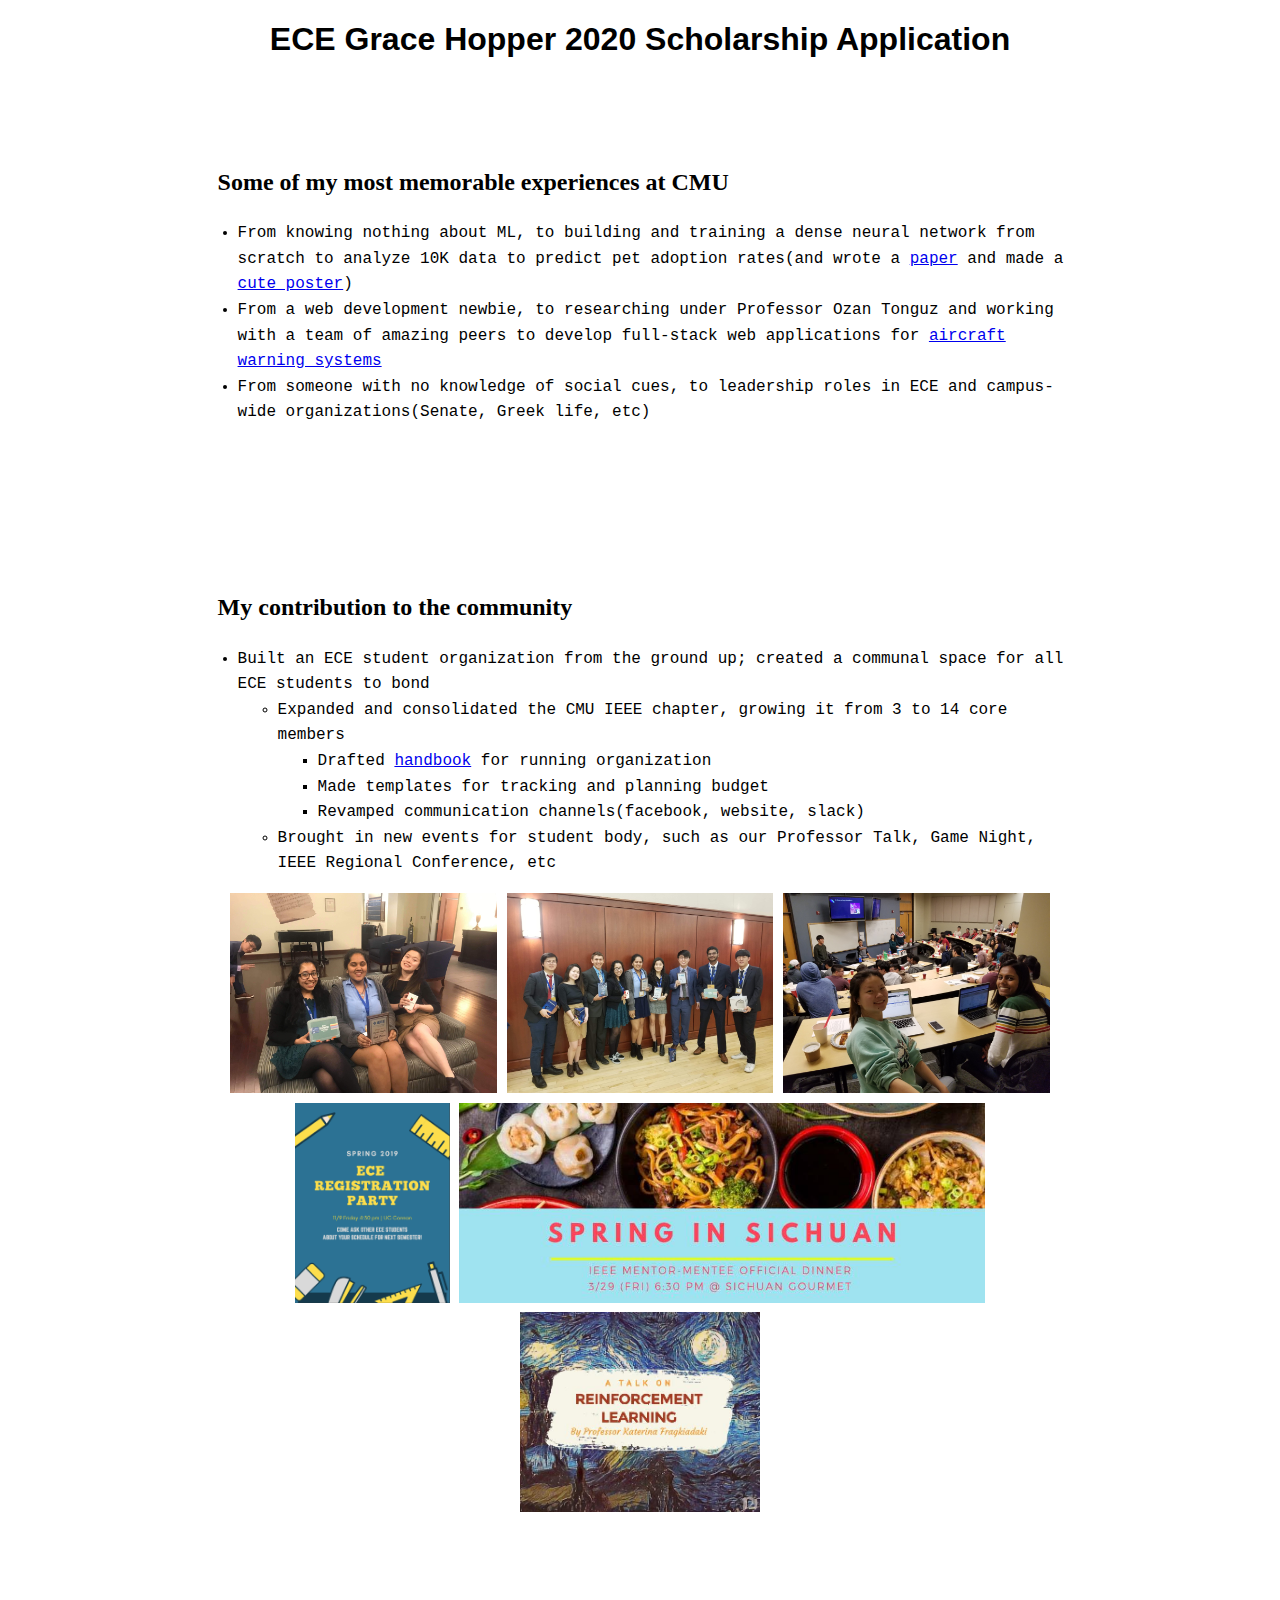
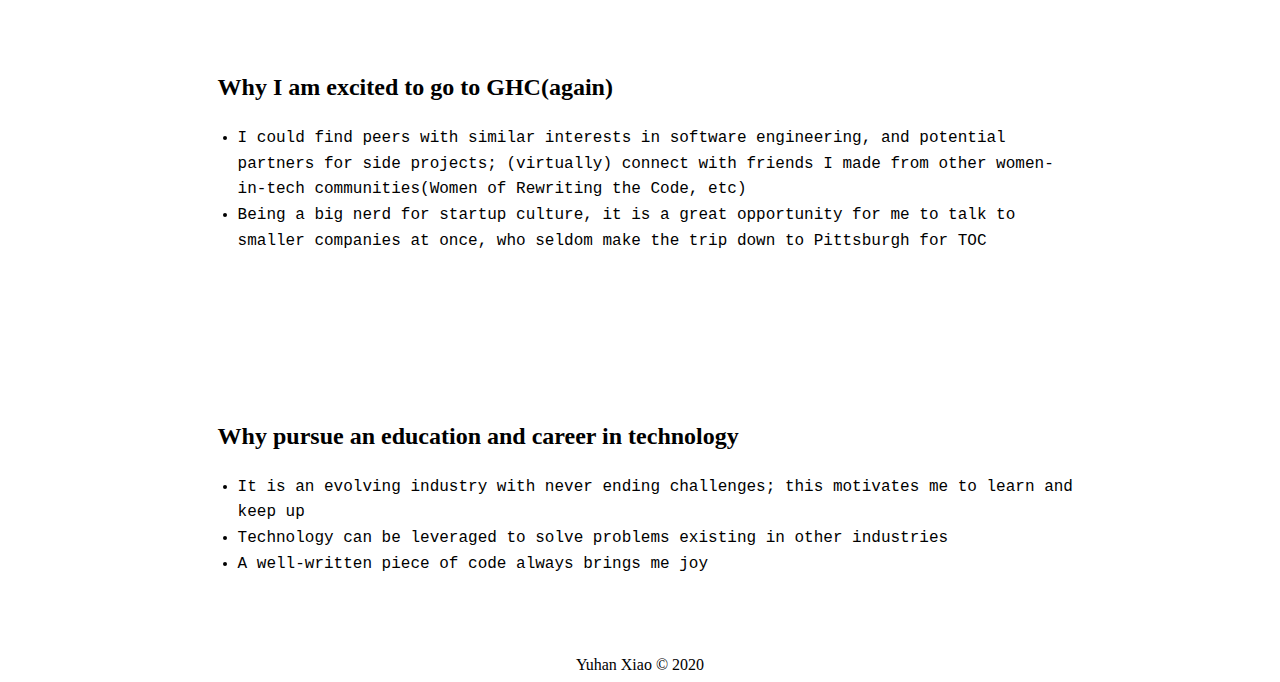
==== index.html @ ae34b336 "ghc application" ====
<!DOCTYPE html>
<html lang="en">

<head>

  <meta charset="utf-8">
  <meta content="IE=edge,chrome=1" http-equiv="X-UA-Compatible"/>
  <meta name="viewport" content="width=device-width, initial-scale=1, shrink-to-fit=no">
  <meta name="description"
        content="Yuhan Xiao is a ECE student @ CMU and SWE intern @ Salesforce.">
  <meta name="keywords" content="software engineer, new grad, grace hopper, ghc">
  <meta name="author" content="Yuhan Xiao">

  <title>ECE GHC Scholarship Application</title>

  <!-- Custom styles for this template -->
  <link href="css/index.css" rel="stylesheet">

</head>

<body>
  <!--
    Last updated: 07/13/20
   -->
  <h1>ECE Grace Hopper 2020 Scholarship Application</h1>
  <div class="wrapper"><h2>Some of my most memorable experiences at CMU</h2>
    <ul>
      <li>
        From knowing nothing about ML, to building and training a dense neural network from scratch to analyze 10K data to predict pet adoption rates(and wrote a <a href="assets/AI-final-report.pdf" target="_blank">paper</a> and made a <a href="assets/AI-poster.pdf" target="_blank">cute poster</a>)
      </li>
      <li>
        From a web development newbie, to researching under Professor Ozan Tonguz and working with a team of amazing peers to develop full-stack web applications for <a href="https://www.virtualtrafficlights.com/airport/" target="_blank">aircraft warning systems</a>
      </li>
      <li>
        From someone with no knowledge of social cues, to leadership roles in ECE and campus-wide organizations<span>(Senate, Greek life, etc)</span>
      </li>
    </ul>
  </div>

  <div class="wrapper"><h2>My contribution to the community</h2>
    <ul>
      <li>
        Built an ECE student organization from the ground up; created a communal space for all ECE students to bond
        <ul>
          <li>
            Expanded and consolidated the CMU IEEE chapter, growing it from 3 to 14 core members
            <ul>
              <li>Drafted <a href="https://docs.google.com/document/d/1Cl6A0d_SEuHNmz8jUmF9rXUUKegCWBfZ6wle2K4LtEM/edit#heading=h.2b1tcym0g8xx">handbook</a> for running organization
              </li>
              <li>Made templates for tracking and planning budget
              </li>
              <li>Revamped communication channels(facebook, website, slack)
              </li>
            </ul>
          </li>
          <li>
            Brought in new events for student body, such as our Professor Talk, Game Night, IEEE Regional Conference, etc
          </li>
        </ul>
      </li>
    </ul>
    <div>
      <img src="img/IEEE1.JPG"></img>
      <img src="img/IEEE2.JPG"></img>
      <img src="img/IEEE3.jpg"></img>
    </div>
    <div>
      <img src="img/IEEE4.png"></img>
      <img src="img/IEEE5.jpg"></img>
      <img src="img/IEEE6.jpg"></img>
    </div>
  </div>

  <div class="wrapper"><h2>Why I am excited to go to GHC(again)</h2>
    <ul>
      <li>
        I could find peers with similar interests in software engineering, and potential partners for side projects; (virtually) connect with friends I made from other women-in-tech communities(Women of Rewriting the Code, etc)
      </li>
      <li>
        Being a big nerd for startup culture, it is a great opportunity for me to talk to smaller companies at once, who seldom make the trip down to Pittsburgh for TOC
      </li>
    </ul>
  </div>

  <div class="wrapper"><h2>Why pursue an education and career in technology</h2>
    <ul>
      <li>It is an evolving industry with never ending challenges; this motivates me to learn and keep up
      </li>
      <li>Technology can be leveraged to solve problems existing in other industries
      </li>
      <li>A well-written piece of code always brings me joy
      </li>
    </ul>
  </div>

  <footer>
    Yuhan Xiao © 2020
  </footer>

  <!-- JQuery CDN -->
  <script
    src="https://code.jquery.com/jquery-3.5.1.min.js"
    integrity="sha256-9/aliU8dGd2tb6OSsuzixeV4y/faTqgFtohetphbbj0="
    crossorigin="anonymous"></script>

  <!-- Custom scripts for this template -->
  <script src="js/index.js"></script>

</body>

</html>
---- css/index.css ----
body {
	font-family: Verdana;
}
h1 {
	font-family: Helvetica;
	text-align: center;
}

footer {
	text-align: center;
}

h2 {
	font-family: Verdana;
	margin-left: 20px;
}

div {
	text-align: center;
}

img {
	height: 200px;
}

div.wrapper {
	text-align: left;
	font-family: Courier;
	padding-top: 5%;
	padding-bottom: 5%;
	padding-left: 15%;
	padding-right: 15%;
	line-height: 1.6;
}
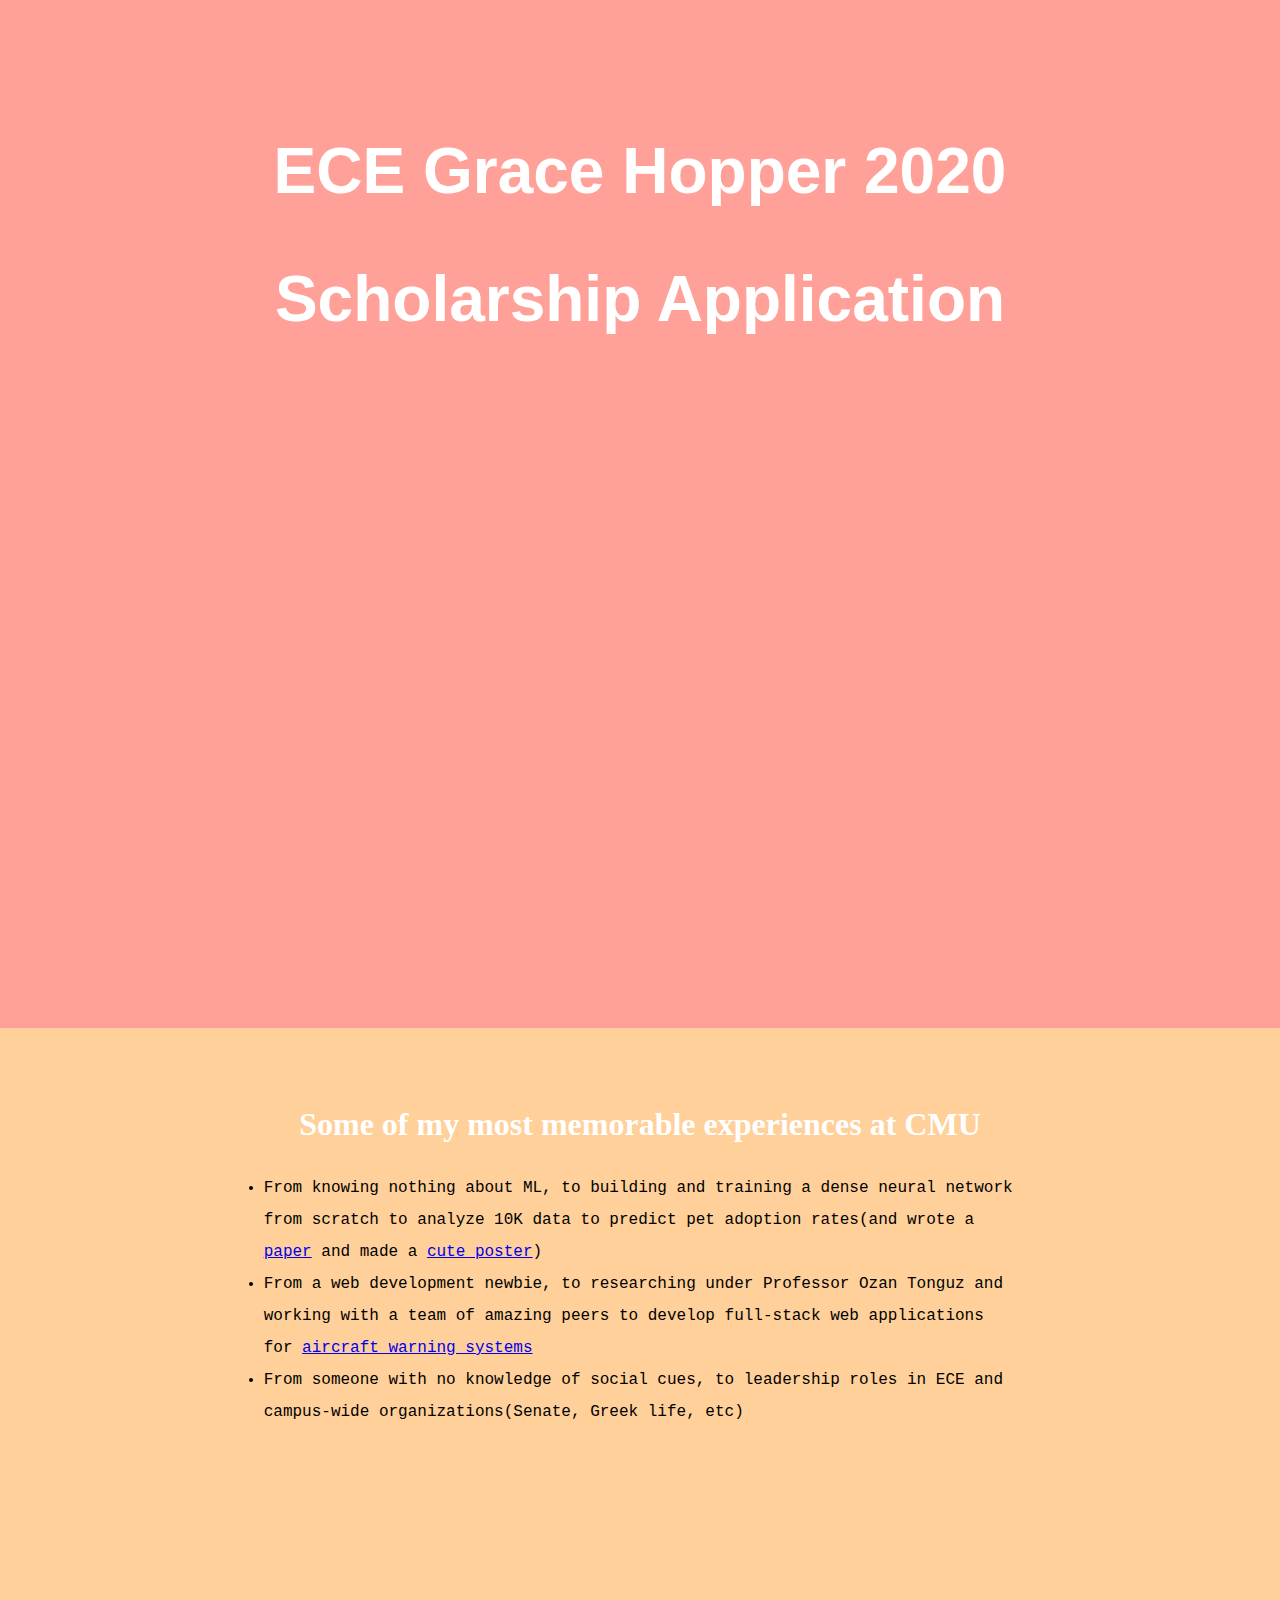
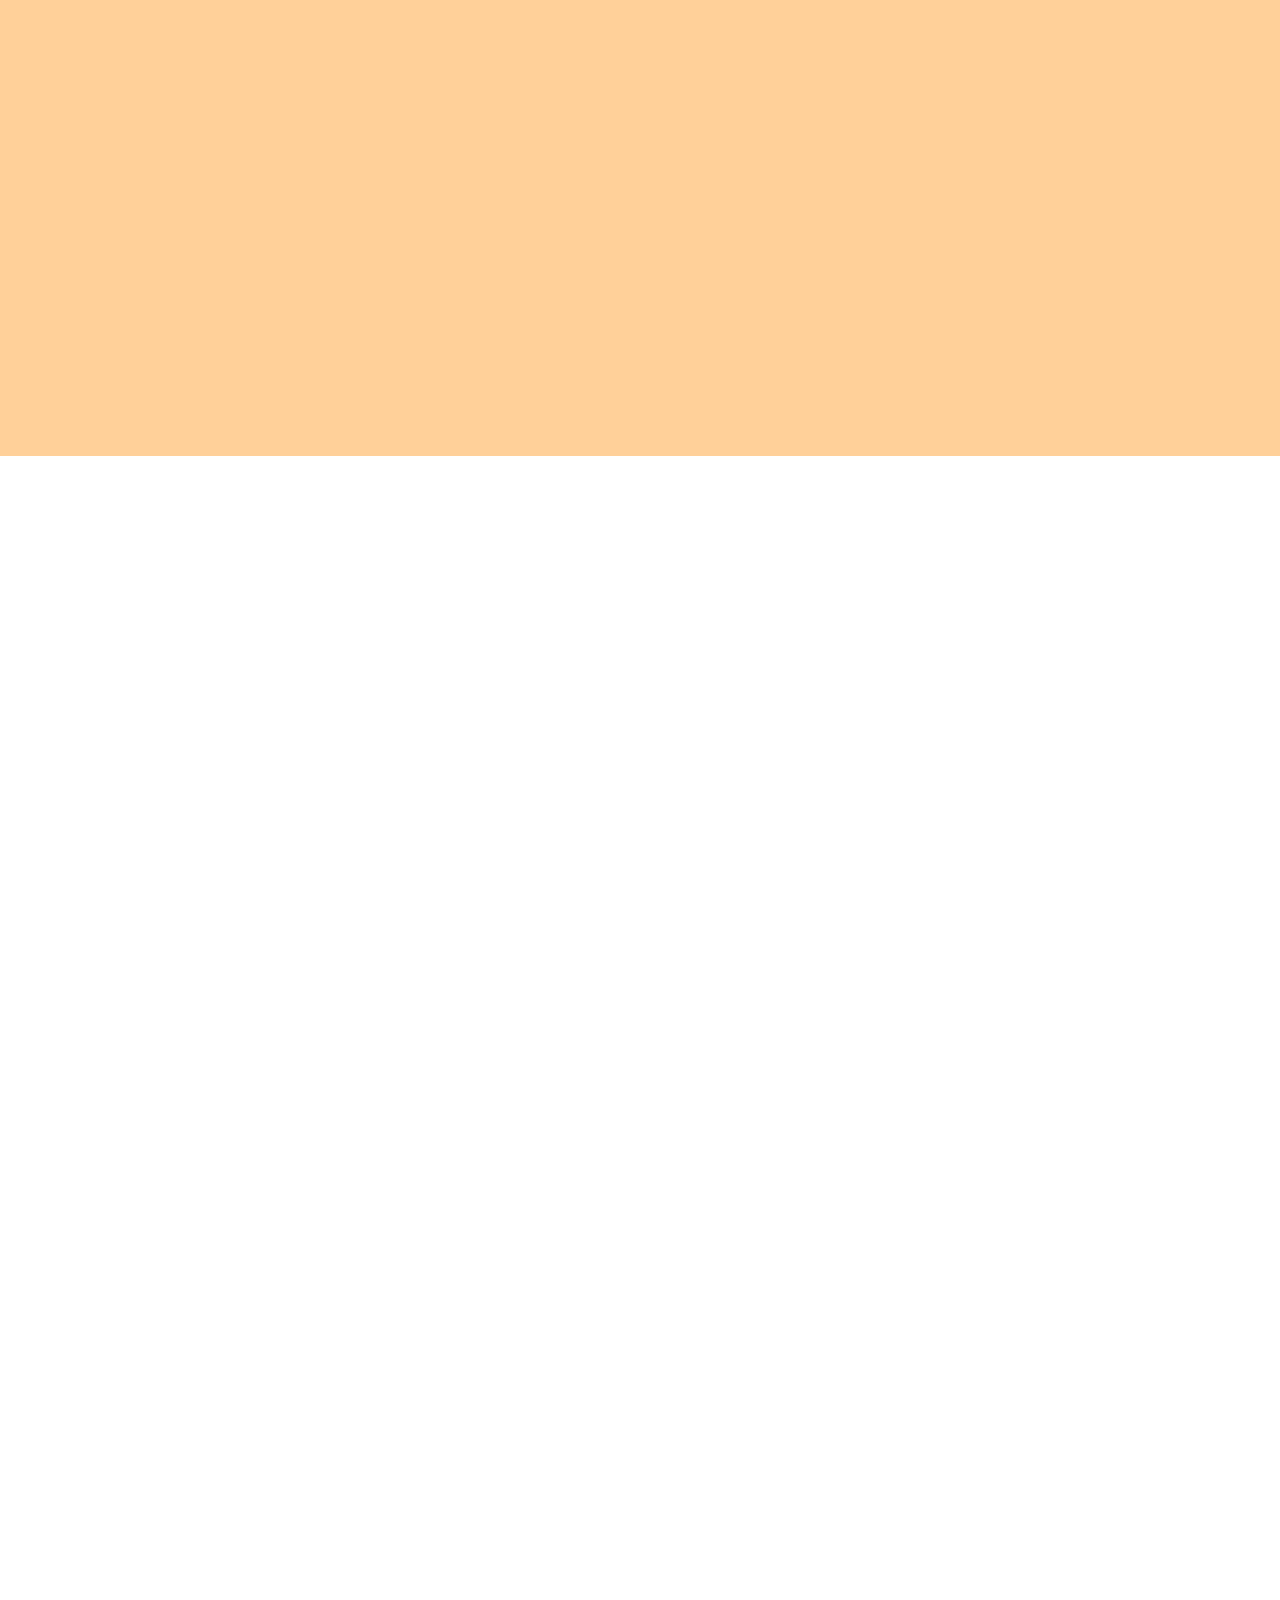
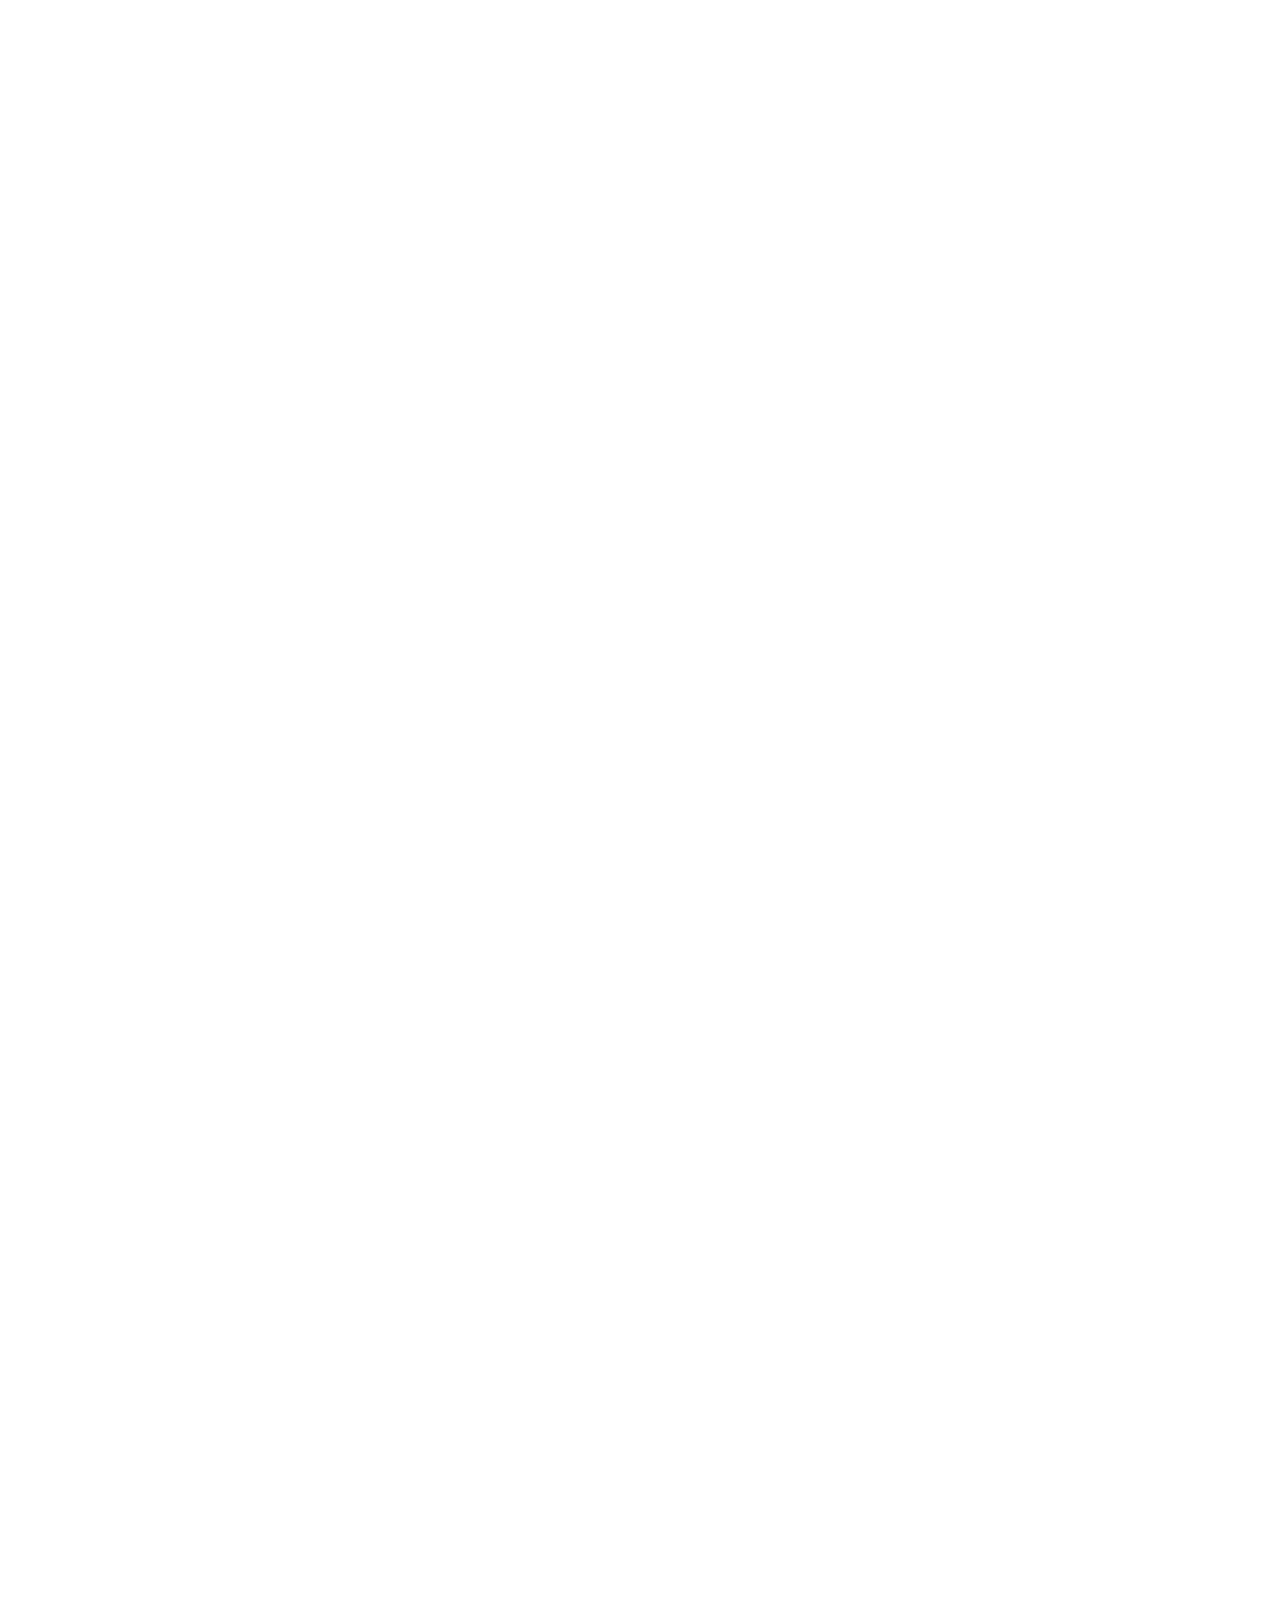
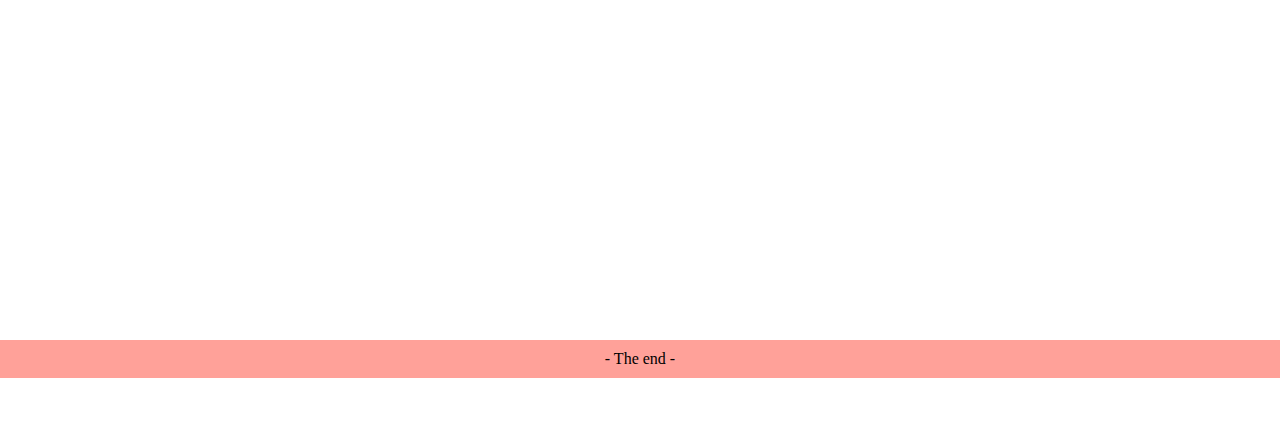
==== commit e91eeaae: "Merge pull request #5 from yuhanx0728/ghc" ====
--- a/index.html
+++ b/index.html
@@ -22,8 +22,11 @@
   <!--
     Last updated: 07/13/20
    -->
-  <h1>ECE Grace Hopper 2020 Scholarship Application</h1>
-  <div class="wrapper"><h2>Some of my most memorable experiences at CMU</h2>
+  <section class="pink">
+    <h1>ECE Grace Hopper 2020 Scholarship Application</h1>
+  </section>
+  <section class="yellow">
+    <h2>Some of my most memorable experiences at CMU</h2>
     <ul>
       <li>
         From knowing nothing about ML, to building and training a dense neural network from scratch to analyze 10K data to predict pet adoption rates(and wrote a <a href="assets/AI-final-report.pdf" target="_blank">paper</a> and made a <a href="assets/AI-poster.pdf" target="_blank">cute poster</a>)
@@ -35,9 +38,9 @@
         From someone with no knowledge of social cues, to leadership roles in ECE and campus-wide organizations<span>(Senate, Greek life, etc)</span>
       </li>
     </ul>
-  </div>
-
-  <div class="wrapper"><h2>My contribution to the community</h2>
+  </section>
+  <section class="tag red">
+    <h2>My contribution to the community</h2>
     <ul>
       <li>
         Built an ECE student organization from the ground up; created a communal space for all ECE students to bond
@@ -69,9 +72,10 @@
       <img src="img/IEEE5.jpg"></img>
       <img src="img/IEEE6.jpg"></img>
     </div>
-  </div>
+  </section>
 
-  <div class="wrapper"><h2>Why I am excited to go to GHC(again)</h2>
+  <section class="tag blue">  
+    <h2>Why I am excited to go to GHC(again)</h2>
     <ul>
       <li>
         I could find peers with similar interests in software engineering, and potential partners for side projects; (virtually) connect with friends I made from other women-in-tech communities(Women of Rewriting the Code, etc)
@@ -80,9 +84,10 @@
         Being a big nerd for startup culture, it is a great opportunity for me to talk to smaller companies at once, who seldom make the trip down to Pittsburgh for TOC
       </li>
     </ul>
-  </div>
+  </section>
 
-  <div class="wrapper"><h2>Why pursue an education and career in technology</h2>
+  <section class="tag green">
+    <h2>Why pursue an education and career in technology</h2>
     <ul>
       <li>It is an evolving industry with never ending challenges; this motivates me to learn and keep up
       </li>
@@ -91,10 +96,10 @@
       <li>A well-written piece of code always brings me joy
       </li>
     </ul>
-  </div>
+  </section>
 
-  <footer>
-    Yuhan Xiao © 2020
+  <footer class="pink">
+    - The end -
   </footer>
 
   <!-- JQuery CDN -->
--- a/css/index.css
+++ b/css/index.css
@@ -4,15 +4,19 @@
 h1 {
 	font-family: Helvetica;
 	text-align: center;
+	font-size: 4rem;
+	vertical-align: middle;
+	color: white;
 }
 
 footer {
 	text-align: center;
+	padding-top: 10px;
+	padding-bottom: 10px;
 }
 
 h2 {
 	font-family: Verdana;
-	margin-left: 20px;
 }
 
 div {
@@ -23,13 +27,61 @@
 	height: 200px;
 }
 
-div.wrapper {
+body, html, h2 {
+	margin: 0;
+	padding: 0;
+}
+
+h2 {
+	color: white;
+	font-size: 2rem;
+	text-align: center;
+}
+
+section {
+	height: 100vh;
 	text-align: left;
 	font-family: Courier;
 	padding-top: 5%;
 	padding-bottom: 5%;
 	padding-left: 15%;
 	padding-right: 15%;
-	line-height: 1.6;
+	line-height: 2;
 }
 
+ul {
+	font-size: 1em;
+	padding-left: 8%; 
+	padding-right: 8%; 
+}
+
+.tag {
+}
+
+.tag {
+  opacity: 0;
+  transform: translate(0, 10vh);
+  transition: all 1s;
+}
+
+.tag.visible {
+  opacity: 1;
+  transform: translate(0, 0);
+}
+
+.yellow {
+	background-color: #ffd099;
+}
+.pink {
+	background-color: #ffa199;
+}
+.red {
+	background-color: #e86375;
+}
+.blue {
+	background-color: #afd6ad;
+}
+.green {
+	background-color: #7cb6a0;
+}
+
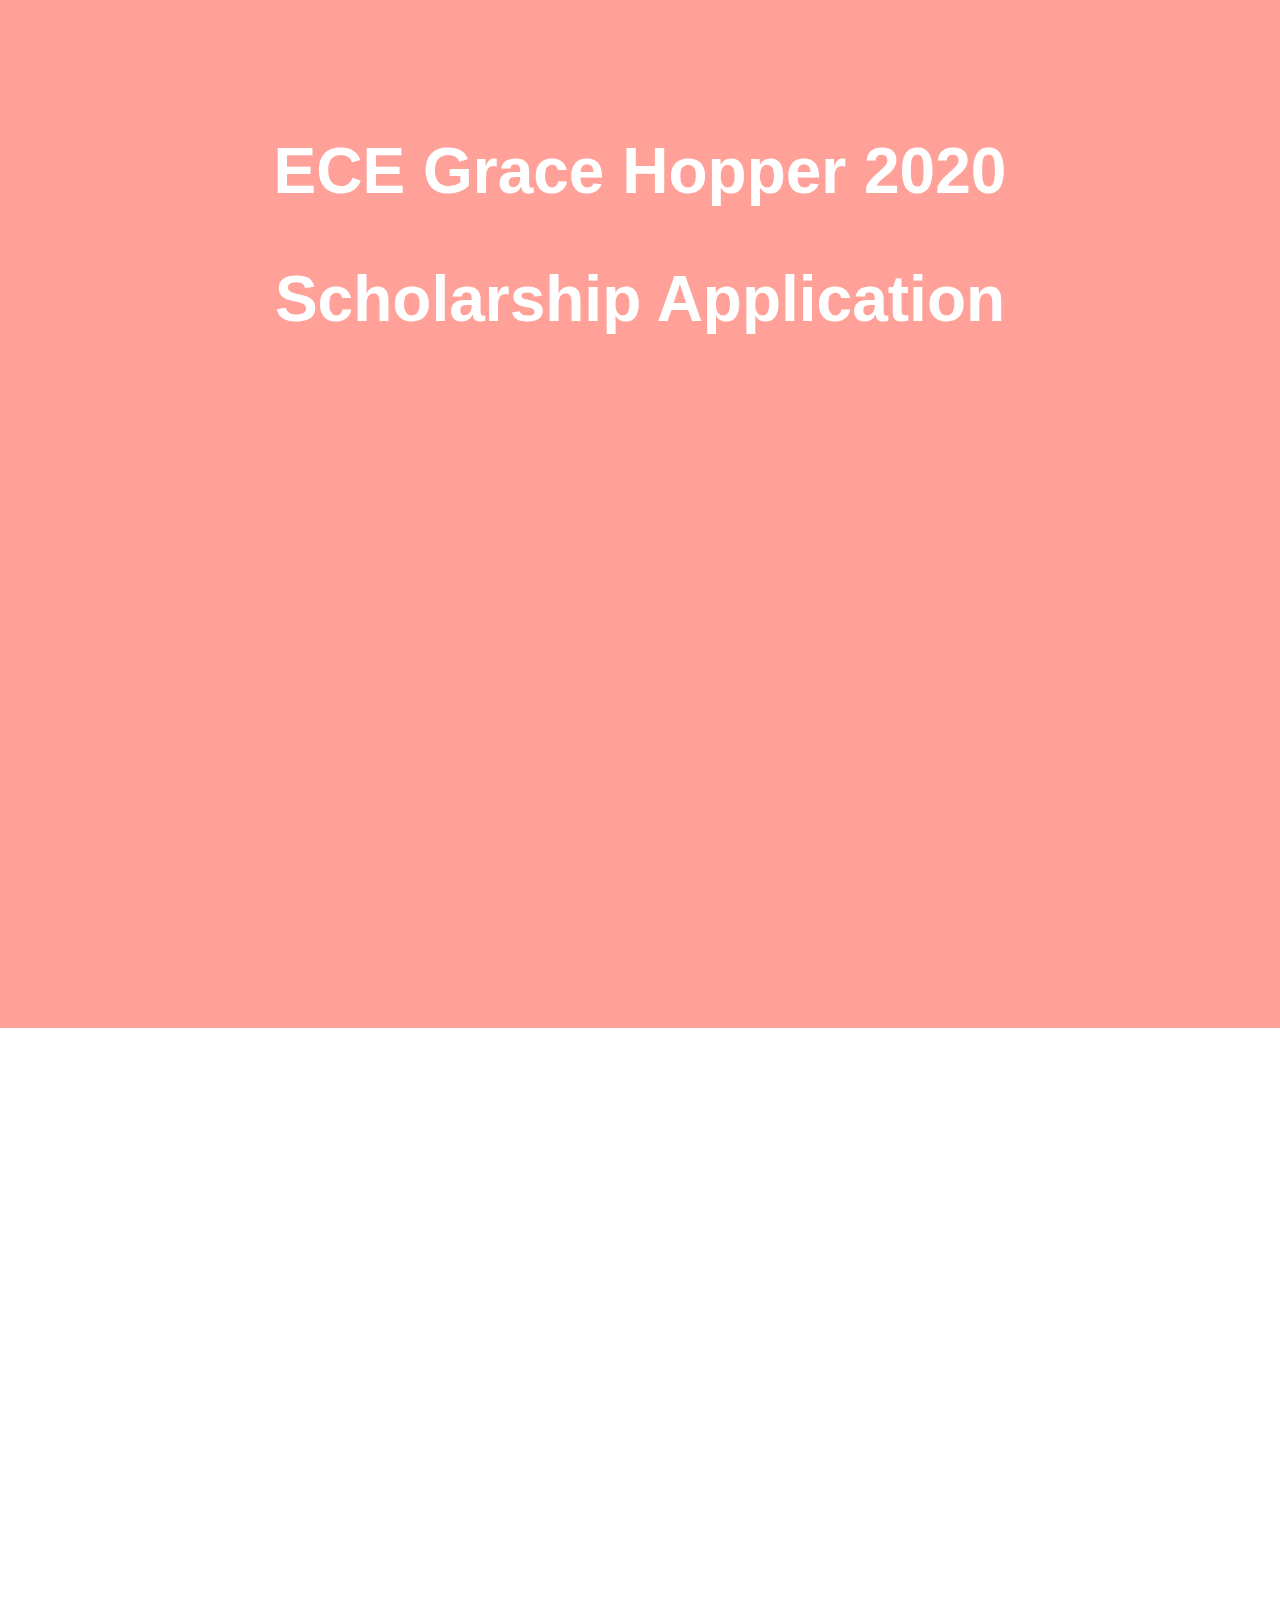
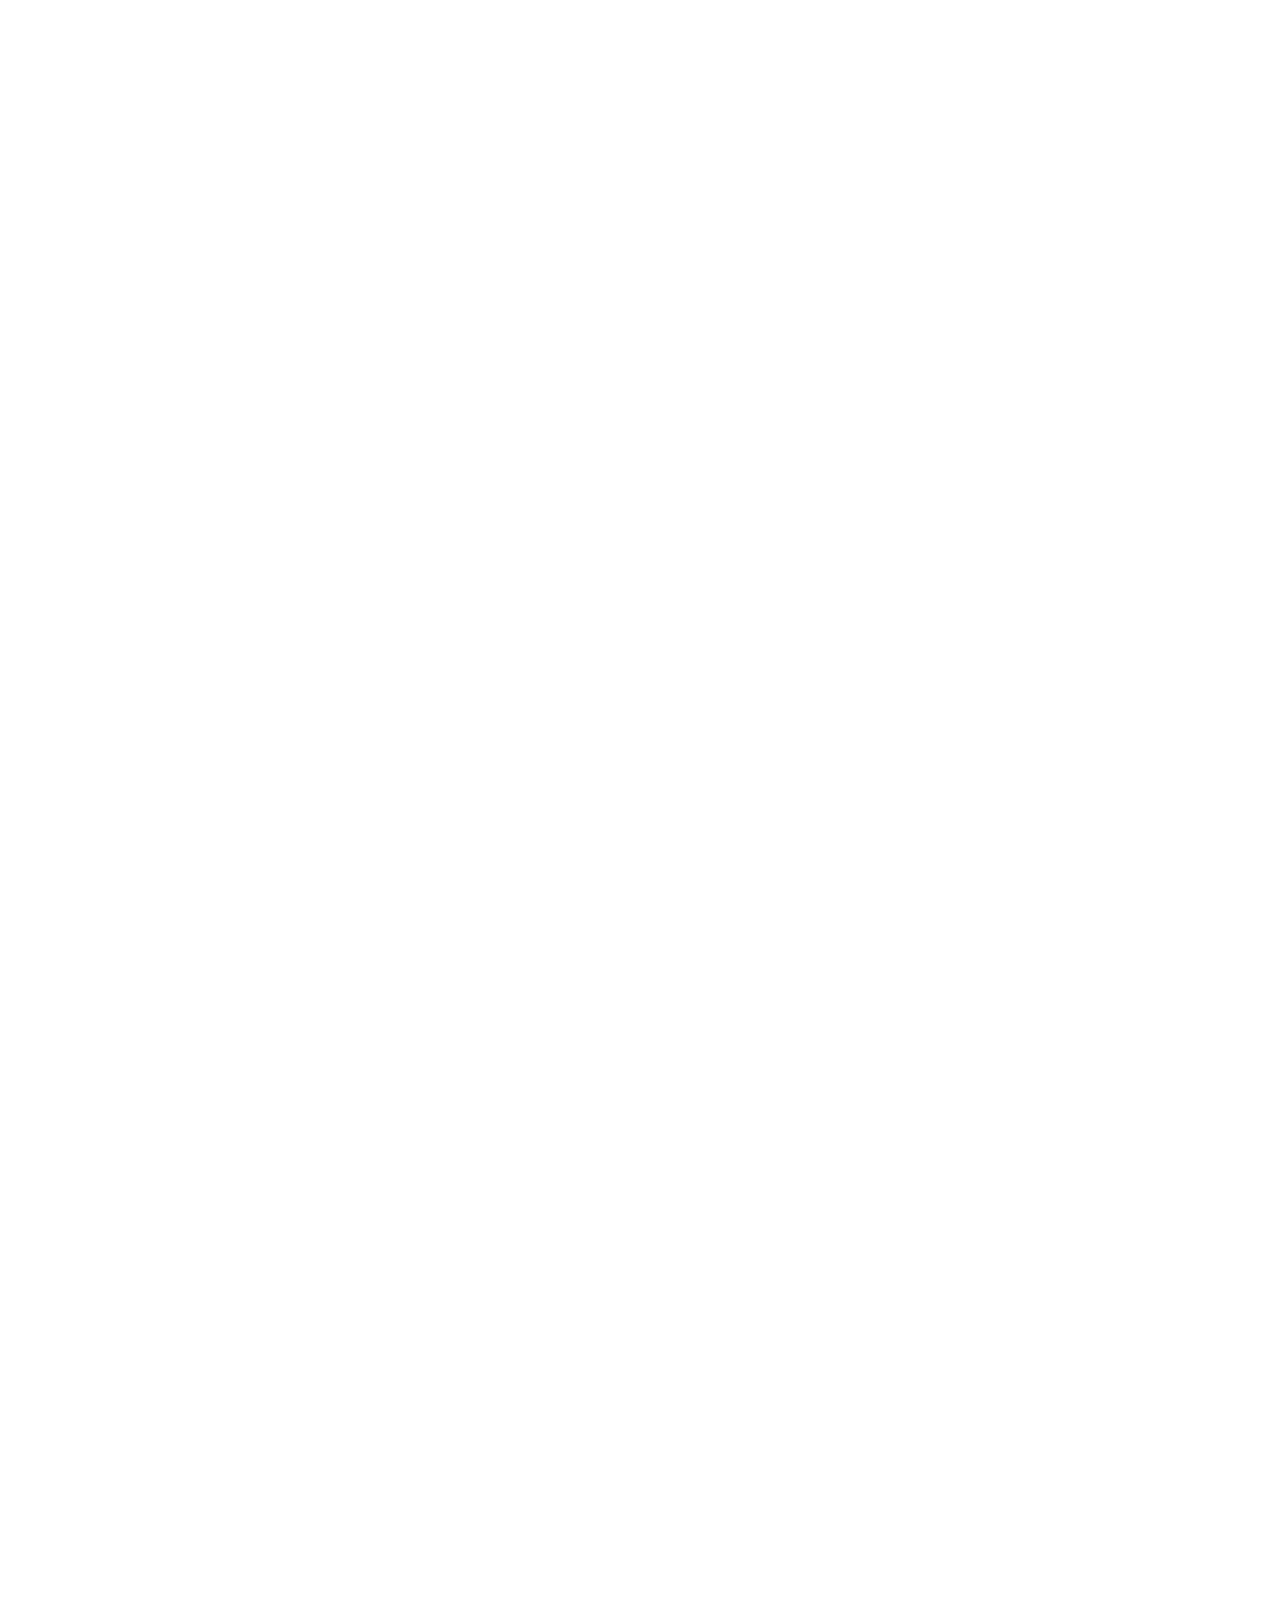
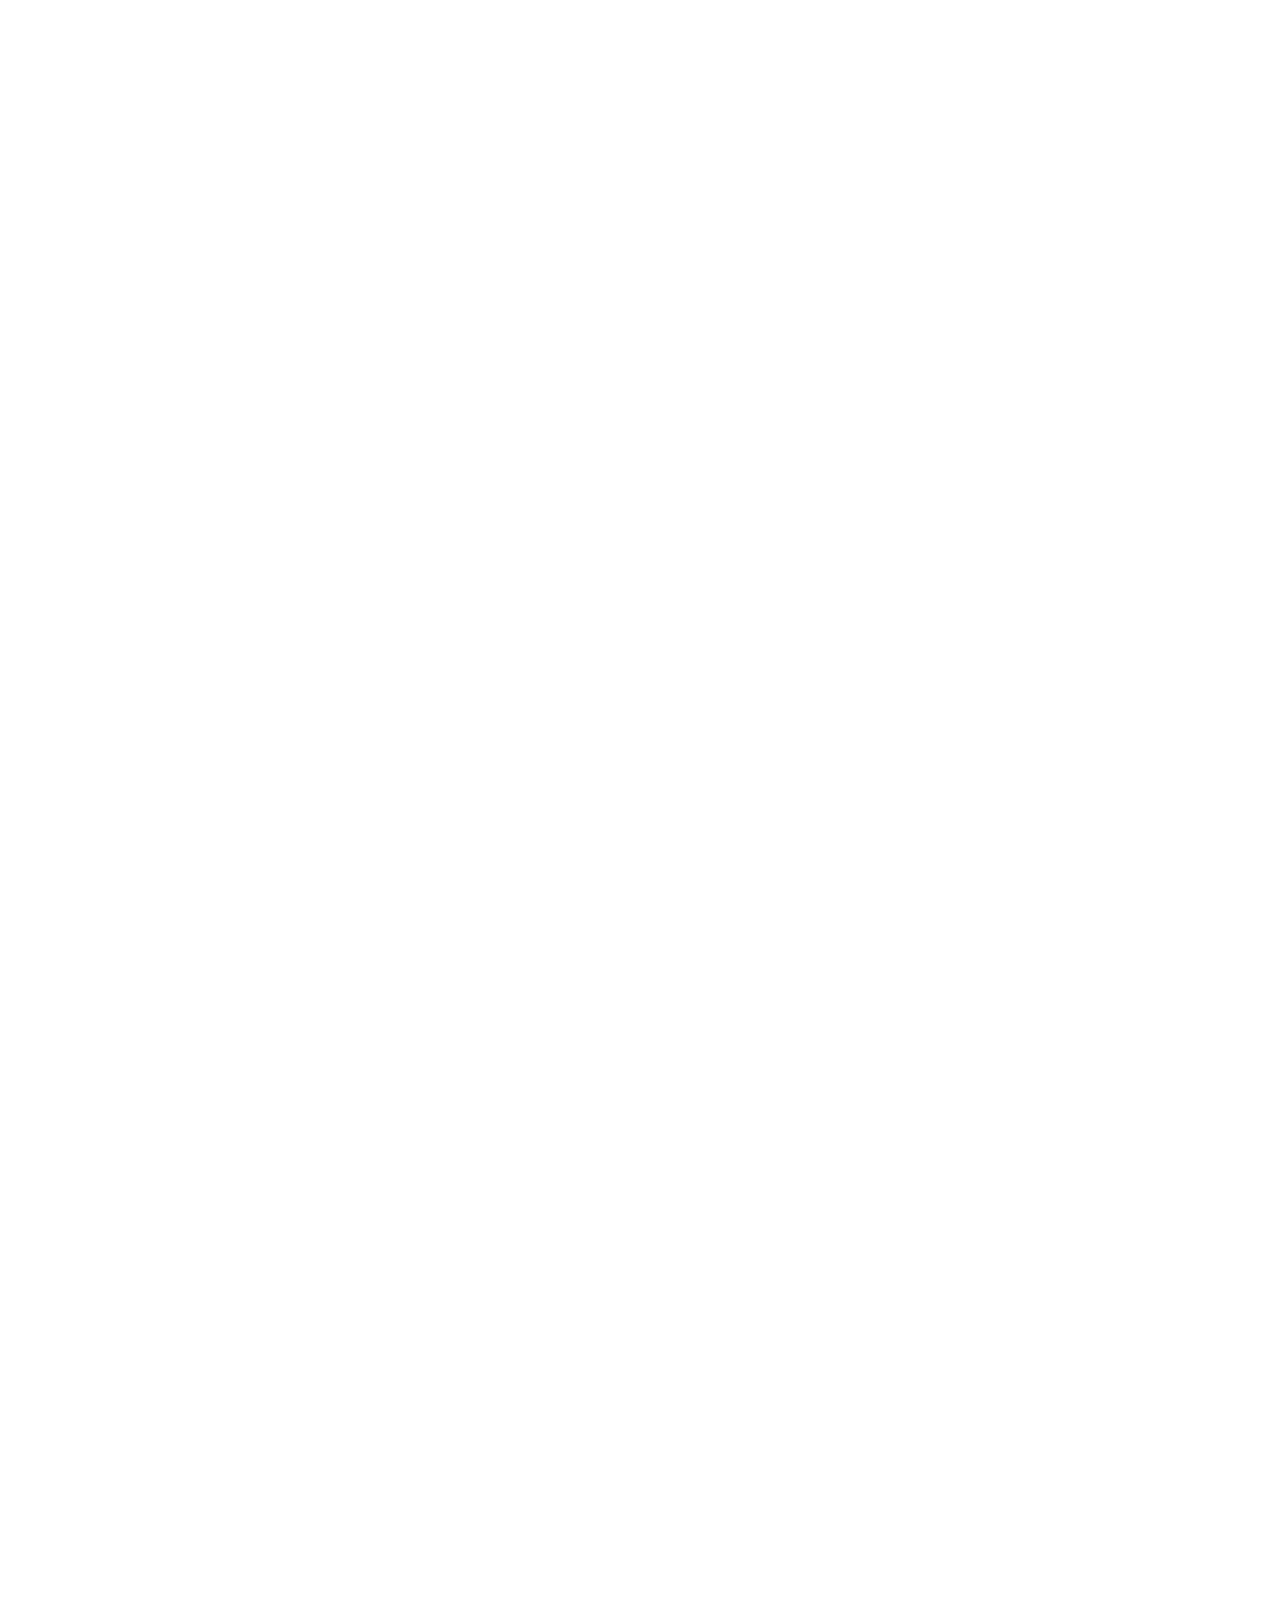
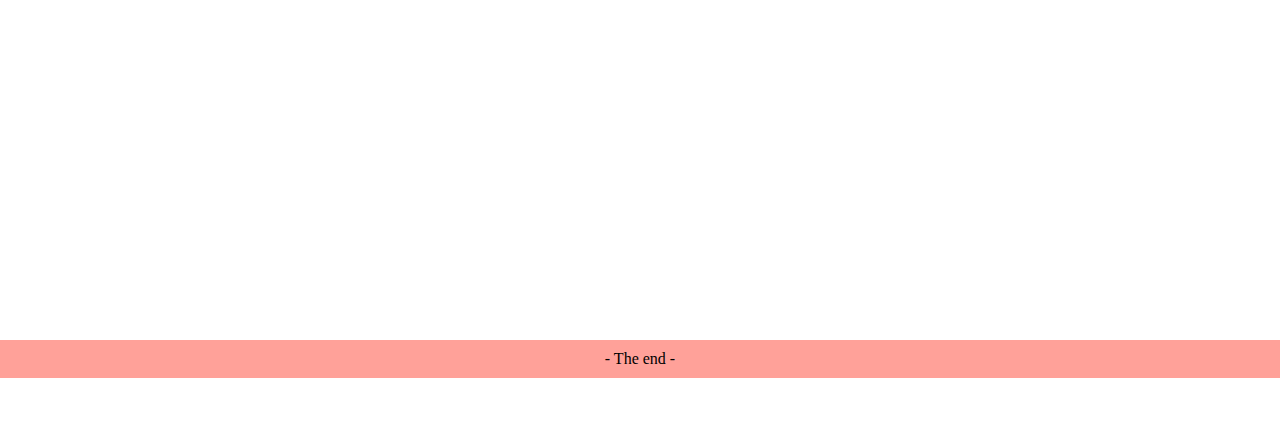
==== commit 57a6cb06: "add tag to 2nd section" ====
--- a/index.html
+++ b/index.html
@@ -25,7 +25,7 @@
   <section class="pink">
     <h1>ECE Grace Hopper 2020 Scholarship Application</h1>
   </section>
-  <section class="yellow">
+  <section class="tag yellow">
     <h2>Some of my most memorable experiences at CMU</h2>
     <ul>
       <li>
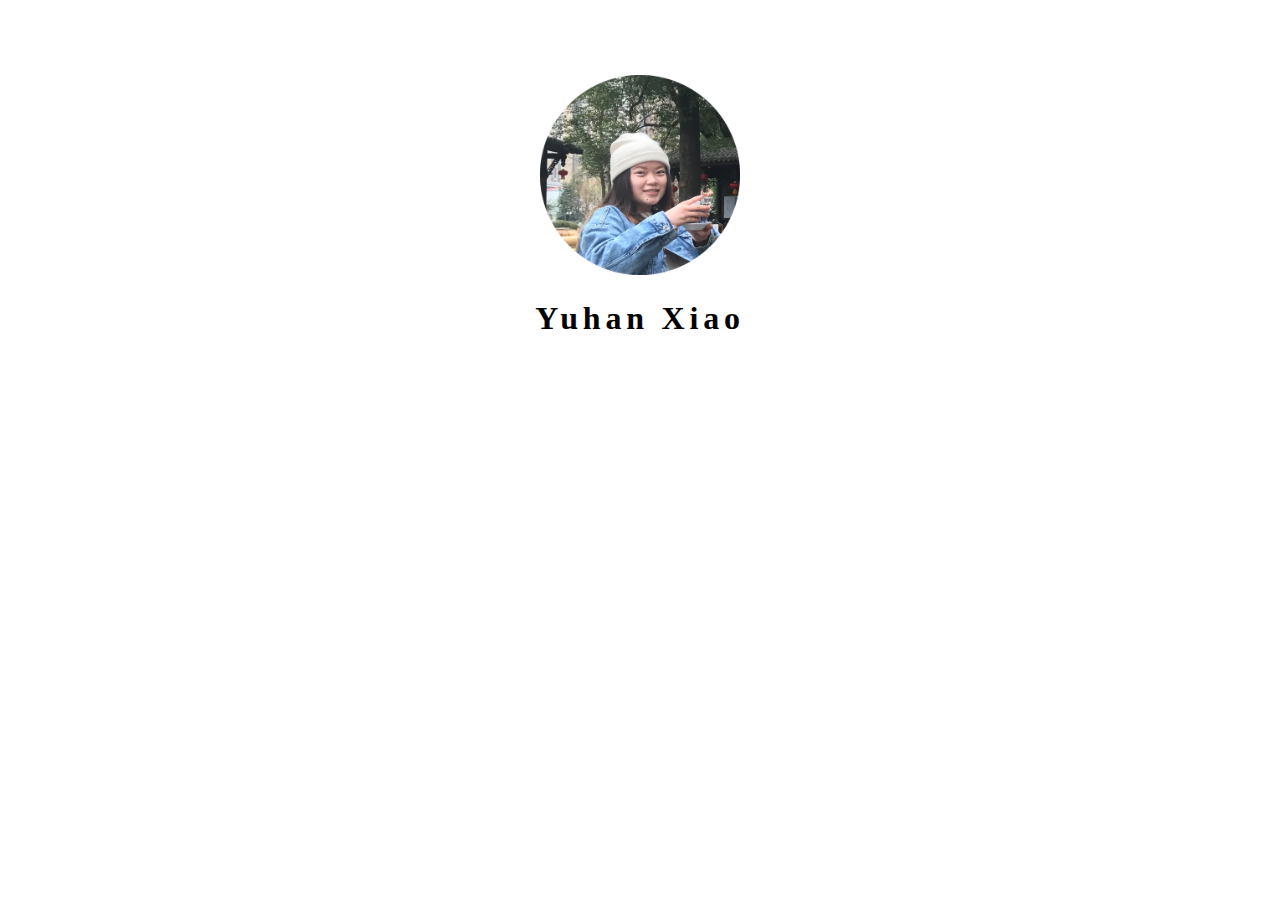
==== commit ddc69538: "Merge branch 'july20'" ====
--- a/index.html
+++ b/index.html
@@ -3,104 +3,15 @@
 
 <head>
 
-  <meta charset="utf-8">
-  <meta content="IE=edge,chrome=1" http-equiv="X-UA-Compatible"/>
-  <meta name="viewport" content="width=device-width, initial-scale=1, shrink-to-fit=no">
-  <meta name="description"
-        content="Yuhan Xiao is a ECE student @ CMU and SWE intern @ Salesforce.">
-  <meta name="keywords" content="software engineer, new grad, grace hopper, ghc">
-  <meta name="author" content="Yuhan Xiao">
+  <!-- Global site tag (gtag.js) - Google Analytics -->
+  <script async src="https://www.googletagmanager.com/gtag/js?id=UA-153479030-2"></script>
+  <script>
+    window.dataLayer = window.dataLayer || [];
+    function gtag(){dataLayer.push(arguments);}
+    gtag('js', new Date());
 
-  <title>ECE GHC Scholarship Application</title>
-
-  <!-- Custom styles for this template -->
-  <link href="css/index.css" rel="stylesheet">
-
-</head>
-
-<body>
-  <!--
-    Last updated: 07/13/20
-   -->
-  <section class="pink">
-    <h1>ECE Grace Hopper 2020 Scholarship Application</h1>
-  </section>
-  <section class="tag yellow">
-    <h2>Some of my most memorable experiences at CMU</h2>
-    <ul>
-      <li>
-        From knowing nothing about ML, to building and training a dense neural network from scratch to analyze 10K data to predict pet adoption rates(and wrote a <a href="assets/AI-final-report.pdf" target="_blank">paper</a> and made a <a href="assets/AI-poster.pdf" target="_blank">cute poster</a>)
-      </li>
-      <li>
-        From a web development newbie, to researching under Professor Ozan Tonguz and working with a team of amazing peers to develop full-stack web applications for <a href="https://www.virtualtrafficlights.com/airport/" target="_blank">aircraft warning systems</a>
-      </li>
-      <li>
-        From someone with no knowledge of social cues, to leadership roles in ECE and campus-wide organizations<span>(Senate, Greek life, etc)</span>
-      </li>
-    </ul>
-  </section>
-  <section class="tag red">
-    <h2>My contribution to the community</h2>
-    <ul>
-      <li>
-        Built an ECE student organization from the ground up; created a communal space for all ECE students to bond
-        <ul>
-          <li>
-            Expanded and consolidated the CMU IEEE chapter, growing it from 3 to 14 core members
-            <ul>
-              <li>Drafted <a href="https://docs.google.com/document/d/1Cl6A0d_SEuHNmz8jUmF9rXUUKegCWBfZ6wle2K4LtEM/edit#heading=h.2b1tcym0g8xx">handbook</a> for running organization
-              </li>
-              <li>Made templates for tracking and planning budget
-              </li>
-              <li>Revamped communication channels(facebook, website, slack)
-              </li>
-            </ul>
-          </li>
-          <li>
-            Brought in new events for student body, such as our Professor Talk, Game Night, IEEE Regional Conference, etc
-          </li>
-        </ul>
-      </li>
-    </ul>
-    <div>
-      <img src="img/IEEE1.JPG"></img>
-      <img src="img/IEEE2.JPG"></img>
-      <img src="img/IEEE3.jpg"></img>
-    </div>
-    <div>
-      <img src="img/IEEE4.png"></img>
-      <img src="img/IEEE5.jpg"></img>
-      <img src="img/IEEE6.jpg"></img>
-    </div>
-  </section>
-
-  <section class="tag blue">  
-    <h2>Why I am excited to go to GHC(again)</h2>
-    <ul>
-      <li>
-        I could find peers with similar interests in software engineering, and potential partners for side projects; (virtually) connect with friends I made from other women-in-tech communities(Women of Rewriting the Code, etc)
-      </li>
-      <li>
-        Being a big nerd for startup culture, it is a great opportunity for me to talk to smaller companies at once, who seldom make the trip down to Pittsburgh for TOC
-      </li>
-    </ul>
-  </section>
-
-  <section class="tag green">
-    <h2>Why pursue an education and career in technology</h2>
-    <ul>
-      <li>It is an evolving industry with never ending challenges; this motivates me to learn and keep up
-      </li>
-      <li>Technology can be leveraged to solve problems existing in other industries
-      </li>
-      <li>A well-written piece of code always brings me joy
-      </li>
-    </ul>
-  </section>
-
-  <footer class="pink">
-    - The end -
-  </footer>
+    gtag('config', 'UA-153479030-2');
+  </script>
 
   <!-- JQuery CDN -->
   <script
@@ -108,9 +19,54 @@
     integrity="sha256-9/aliU8dGd2tb6OSsuzixeV4y/faTqgFtohetphbbj0="
     crossorigin="anonymous"></script>
 
+  <meta charset="utf-8">
+  <meta content="IE=edge,chrome=1" http-equiv="X-UA-Compatible"/>
+  <meta name="viewport" content="width=device-width, initial-scale=1, shrink-to-fit=no">
+  <meta name="description"
+        content="Yuhan Xiao is a ECE student @ CMU and SWE intern @ Salesforce.">
+  <meta name="keywords" content="software engineer, new grad">
+  <meta name="author" content="Yuhan Xiao">
+
+  <title>Yuhan Xiao</title>
+
+  <!-- Custom styles for this template -->
+  <link href="css/index.css" rel="stylesheet">
+
   <!-- Custom scripts for this template -->
   <script src="js/index.js"></script>
 
+</head>
+
+<body>
+  <!--
+    Last updated: 07/12/20
+   -->
+  <div id="headshot">
+    <img alt="Yuhan Xiao" src="img/headshot-circular.png" width="200px"></img>
+    <h1>Yuhan Xiao</h1>
+  </div>
+
+  <div id="intro">
+  </div>
+
+  <div id="projects">
+    <p><span class="project-title">SWE Internship @ Salesforce</span>&nbsp;Java, Javascript, Jquery, Spring Boot</p>
+    <p><span class="project-title">Research @ CMU ECE</span>&nbsp;Vue, Vuex, Vuetify, Firebase, MongoDB</p>
+    <p><span class="project-title">SWE Internship @ Siemens</span>&nbsp;Pytorch, Python, Pandas, TF-IDF</p>
+    <p><span class="project-title">Pet Adoption Prediction Project</span>&nbsp;Pytorch, Python, Pandas, AWS&nbsp;<a target="_blank" href="https://github.com/yuhanx0728/pet-adoption-prediction">[link]</a></p>
+    <p><span class="project-title">Campus Food Delivery Platform Project</span>&nbsp;Django, Python, Javascript, Jquery, AWS, SQL&nbsp;<a target="_blank" href="https://github.com/yuhanx0728/LotusPond">[link]</a></p>
+  </div>
+
+  <footer>
+    <p>
+      <span><a target="_blank" href="https://www.linkedin.com/in/yuhan-x/">Linkedin</a></span>&nbsp;&nbsp;&nbsp;
+      <span><a target="_blank" href="https://github.com/yuhanx0728">Github</a></span>&nbsp;&nbsp;&nbsp;
+      <span><a target="_blank" href="assets/Yuhan_Xiao_19_Resume.pdf">Resume</a></span>&nbsp;&nbsp;&nbsp;
+      <span><a target="_blank" href="mailto:yuhanxiao97@gmail.com">Email</a></span>
+    </p>
+    <hr width="30%"/>
+    Yuhan Xiao © 2020
+  </footer>
+
 </body>
-
 </html>
--- a/css/index.css
+++ b/css/index.css
@@ -1,87 +1,38 @@
 body {
-	font-family: Verdana;
+	text-align: center; 
+	font-family: Helvetica; 
 }
-h1 {
-	font-family: Helvetica;
-	text-align: center;
-	font-size: 4rem;
-	vertical-align: middle;
-	color: white;
+
+div#headshot {
+	margin-top: 75px;
+}
+
+div#headshot h1 {
+	font-family: Verdana; 
+	letter-spacing: 0.15em;
+}
+
+div#intro{
+	font-family: Courier;
+	margin-top: 50px
+}
+
+div#projects {
+	margin-top: 50px;
+}
+
+div#projects span.project-title {
+	font-weight: bolder;
+}
+
+div#projects span.highlighted {
+	font-weight: bold;
+	background-color: yellow;
 }
 
 footer {
-	text-align: center;
-	padding-top: 10px;
-	padding-bottom: 10px;
+	font-family: Verdana;
+	margin-top: 50px;
+	position: relative;
 }
 
-h2 {
-	font-family: Verdana;
-}
-
-div {
-	text-align: center;
-}
-
-img {
-	height: 200px;
-}
-
-body, html, h2 {
-	margin: 0;
-	padding: 0;
-}
-
-h2 {
-	color: white;
-	font-size: 2rem;
-	text-align: center;
-}
-
-section {
-	height: 100vh;
-	text-align: left;
-	font-family: Courier;
-	padding-top: 5%;
-	padding-bottom: 5%;
-	padding-left: 15%;
-	padding-right: 15%;
-	line-height: 2;
-}
-
-ul {
-	font-size: 1em;
-	padding-left: 8%; 
-	padding-right: 8%; 
-}
-
-.tag {
-}
-
-.tag {
-  opacity: 0;
-  transform: translate(0, 10vh);
-  transition: all 1s;
-}
-
-.tag.visible {
-  opacity: 1;
-  transform: translate(0, 0);
-}
-
-.yellow {
-	background-color: #ffd099;
-}
-.pink {
-	background-color: #ffa199;
-}
-.red {
-	background-color: #e86375;
-}
-.blue {
-	background-color: #afd6ad;
-}
-.green {
-	background-color: #7cb6a0;
-}
-
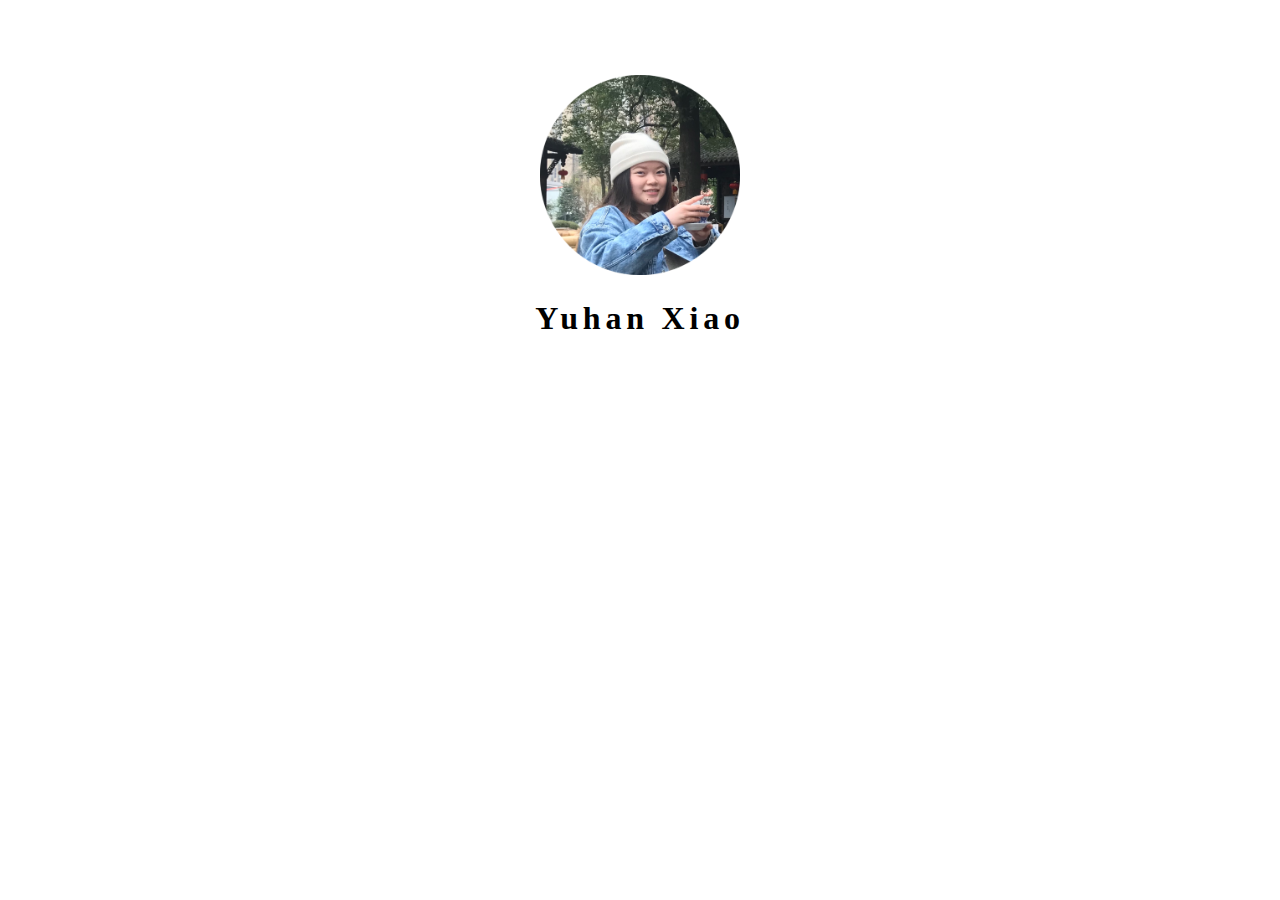
==== commit e63f20d1: "solved img does not display" ====
--- a/index.html
+++ b/index.html
@@ -42,7 +42,7 @@
     Last updated: 07/12/20
    -->
   <div id="headshot">
-    <img alt="Yuhan Xiao" src="img/headshot-circular.png" width="200px"></img>
+    <img alt="Yuhan Xiao" src="img/headshot_circular.png" width="200px"></img>
     <h1>Yuhan Xiao</h1>
   </div>
 
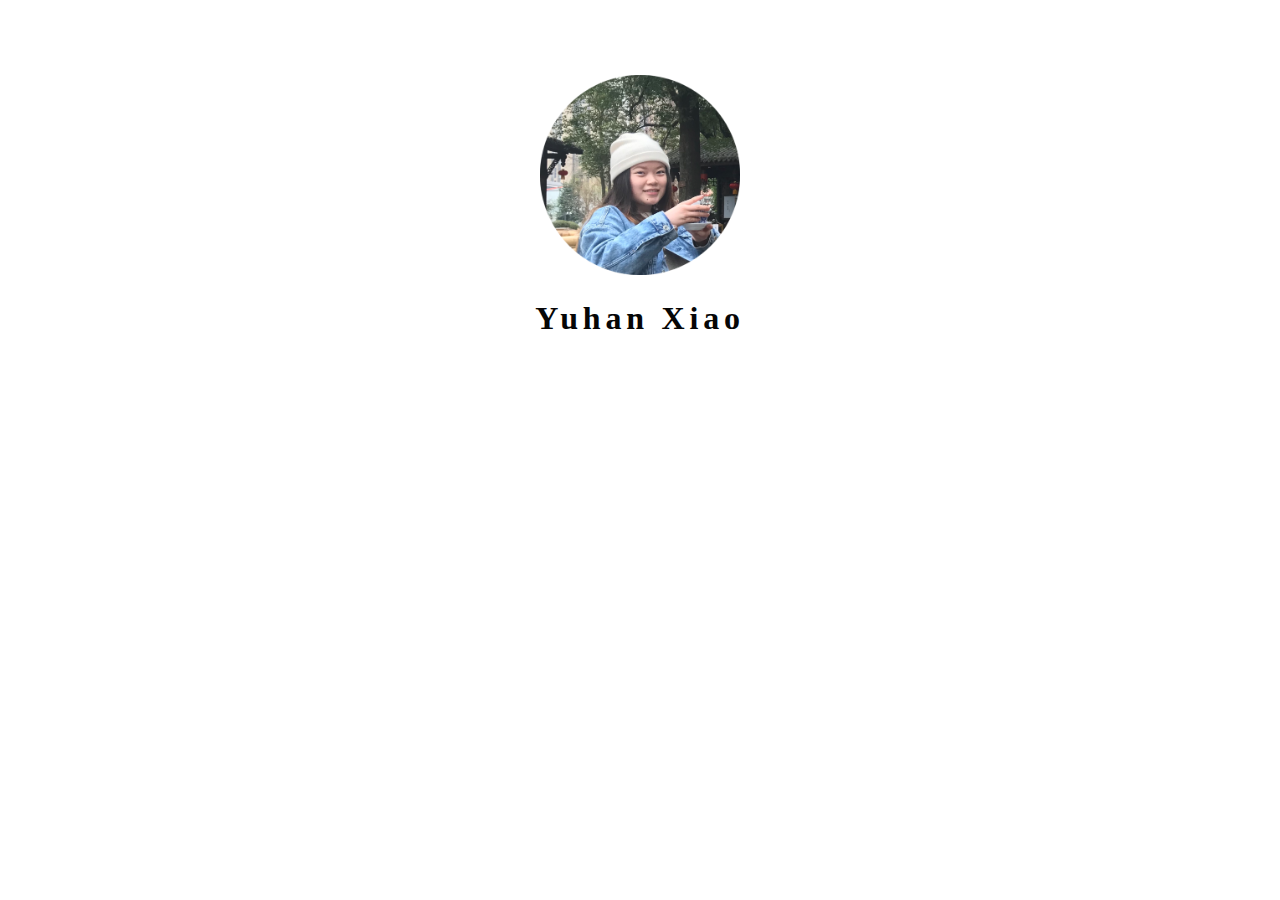
==== commit 5be16998: "added new highlight logic highlight relevant tech stacks when interest keyword is hovered over" ====
--- a/index.html
+++ b/index.html
@@ -34,6 +34,7 @@
 
   <!-- Custom scripts for this template -->
   <script src="js/index.js"></script>
+  <script src="js/constants.js"></script>
 
 </head>
 
@@ -50,19 +51,23 @@
   </div>
 
   <div id="projects">
-    <p><span class="project-title">SWE Internship @ Salesforce</span>&nbsp;Java, Javascript, Jquery, Spring Boot</p>
-    <p><span class="project-title">Research @ CMU ECE</span>&nbsp;Vue, Vuex, Vuetify, Firebase, MongoDB</p>
-    <p><span class="project-title">SWE Internship @ Siemens</span>&nbsp;Pytorch, Python, Pandas, TF-IDF</p>
-    <p><span class="project-title">Pet Adoption Prediction Project</span>&nbsp;Pytorch, Python, Pandas, AWS&nbsp;<a target="_blank" href="https://github.com/yuhanx0728/pet-adoption-prediction">[link]</a></p>
-    <p><span class="project-title">Campus Food Delivery Platform Project</span>&nbsp;Django, Python, Javascript, Jquery, AWS, SQL&nbsp;<a target="_blank" href="https://github.com/yuhanx0728/LotusPond">[link]</a></p>
+    <p><span class="project-title">SALESFORCE - SWE Internship</span>&nbsp;Java, SQL, Apache HBase, Apache Phoenix, Javascript, JQuery, AJAX</p>
+    <p><span class="project-title">VTL(Startup) - RAship</span>&nbsp;Vue.js, Vuex, Vuetify, Firebase, MongoDB, Node.js, Express.js</p>
+    <p><span class="project-title">SIEMENS - SWE Internship</span>&nbsp;Python, scikit-learn</p>
+    <p><span class="project-title">ML Model for Pet Adoption Prediction</span>&nbsp;Pytorch&nbsp;<a target="_blank" href="https://github.com/yuhanx0728/pet-adoption-ml-model">[link]</a></p>
+    <p><span class="project-title">Web App for Food Ordering</span>&nbsp;Django, PostgreSQL, Materialize, AWS EC2&nbsp;<a target="_blank" href="https://github.com/yuhanx0728/food-ordering-web-app">[link]</a></p>
   </div>
 
   <footer>
     <p>
-      <span><a target="_blank" href="https://www.linkedin.com/in/yuhan-x/">Linkedin</a></span>&nbsp;&nbsp;&nbsp;
-      <span><a target="_blank" href="https://github.com/yuhanx0728">Github</a></span>&nbsp;&nbsp;&nbsp;
-      <span><a target="_blank" href="assets/Yuhan_Xiao_19_Resume.pdf">Resume</a></span>&nbsp;&nbsp;&nbsp;
-      <span><a target="_blank" href="mailto:yuhanxiao97@gmail.com">Email</a></span>
+      <span><a target="_blank" href="assets/resume-yuhan-xiao-swe-new-grad-2021.pdf">Resume</a>
+      </span>&nbsp;&nbsp;&nbsp;
+      <span><a target="_blank" href="https://github.com/yuhanx0728">Github</a>
+      </span>&nbsp;&nbsp;&nbsp;
+      <span><a target="_blank" href="https://www.linkedin.com/in/yuhan-x/">Linkedin</a>
+      </span>&nbsp;&nbsp;&nbsp;
+      <span><a target="_blank" href="mailto:yuhanxiao97@gmail.com">Email</a>
+      </span>
     </p>
     <hr width="30%"/>
     Yuhan Xiao © 2020
--- a/css/index.css
+++ b/css/index.css
@@ -1,6 +1,11 @@
 body {
 	text-align: center; 
 	font-family: Helvetica; 
+}
+
+div span.highlighted {
+	font-weight: bold;
+	background-color: yellow;
 }
 
 div#headshot {
@@ -25,11 +30,6 @@
 	font-weight: bolder;
 }
 
-div#projects span.highlighted {
-	font-weight: bold;
-	background-color: yellow;
-}
-
 footer {
 	font-family: Verdana;
 	margin-top: 50px;
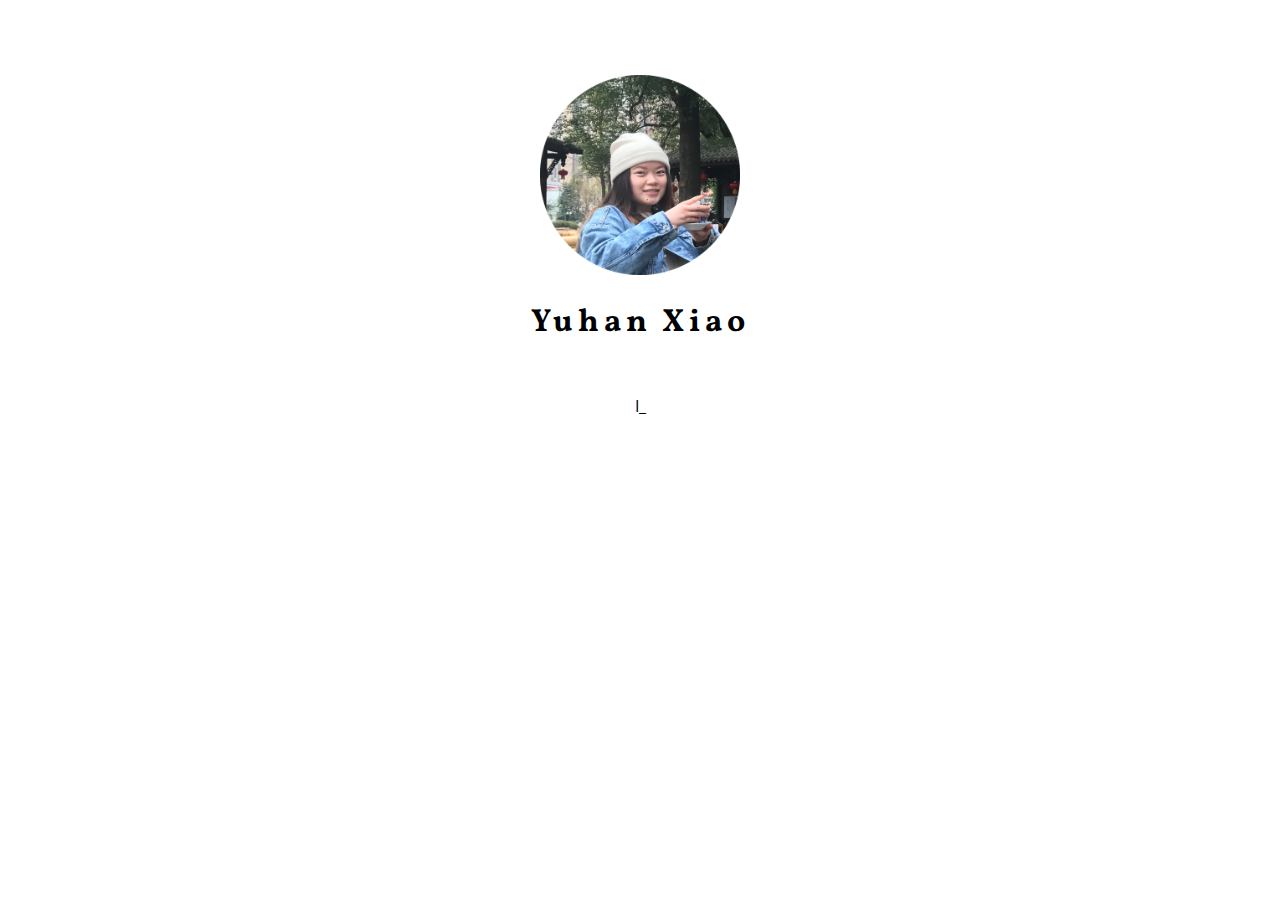
==== commit 39646911: "changed fonts" ====
--- a/index.html
+++ b/index.html
@@ -30,8 +30,9 @@
   <title>Yuhan Xiao</title>
 
   <!-- Custom styles for this template -->
+  <link href="https://fonts.googleapis.com/css2?family=Open+Sans:ital,wght@0,400;0,700;1,400&family=Vollkorn:ital,wght@1,900&display=swap" rel="stylesheet">
   <link href="css/index.css" rel="stylesheet">
-
+  
   <!-- Custom scripts for this template -->
   <script src="js/index.js"></script>
   <script src="js/constants.js"></script>
@@ -54,8 +55,8 @@
     <p><span class="project-title">SALESFORCE - SWE Internship</span>&nbsp;Java, SQL, Apache HBase, Apache Phoenix, Javascript, JQuery, AJAX</p>
     <p><span class="project-title">VTL(Startup) - RAship</span>&nbsp;Vue.js, Vuex, Vuetify, Firebase, MongoDB, Node.js, Express.js</p>
     <p><span class="project-title">SIEMENS - SWE Internship</span>&nbsp;Python, scikit-learn</p>
-    <p><span class="project-title">ML Model for Pet Adoption Prediction</span>&nbsp;Pytorch&nbsp;<a target="_blank" href="https://github.com/yuhanx0728/pet-adoption-ml-model">[link]</a></p>
-    <p><span class="project-title">Web App for Food Ordering</span>&nbsp;Django, PostgreSQL, Materialize, AWS EC2&nbsp;<a target="_blank" href="https://github.com/yuhanx0728/food-ordering-web-app">[link]</a></p>
+    <p><span class="project-title">ML Model for Pet Adoption Prediction</span>&nbsp;Pytorch&nbsp;<a target="_blank" href="https://github.com/yuhanx0728/pet-adoption-ml-model">[github link]</a></p>
+    <p><span class="project-title">Web App for Food Ordering</span>&nbsp;Django, PostgreSQL, Materialize, AWS EC2&nbsp;<a target="_blank" href="https://github.com/yuhanx0728/food-ordering-web-app">[github link]</a></p>
   </div>
 
   <footer>
--- a/css/index.css
+++ b/css/index.css
@@ -1,6 +1,6 @@
 body {
-	text-align: center; 
-	font-family: Helvetica; 
+	text-align: center;
+	font-family: 'Open Sans', sans-serif;
 }
 
 div span.highlighted {
@@ -13,13 +13,16 @@
 }
 
 div#headshot h1 {
-	font-family: Verdana; 
+	font-family: 'Vollkorn', serif;
 	letter-spacing: 0.15em;
 }
 
 div#intro{
-	font-family: Courier;
 	margin-top: 50px
+}
+
+div#intro span{
+	font-weight: bold;
 }
 
 div#projects {
@@ -27,11 +30,14 @@
 }
 
 div#projects span.project-title {
-	font-weight: bolder;
+	font-weight: bold;
+}
+
+div#projects a {
+	font-style: italic;
 }
 
 footer {
-	font-family: Verdana;
 	margin-top: 50px;
 	position: relative;
 }
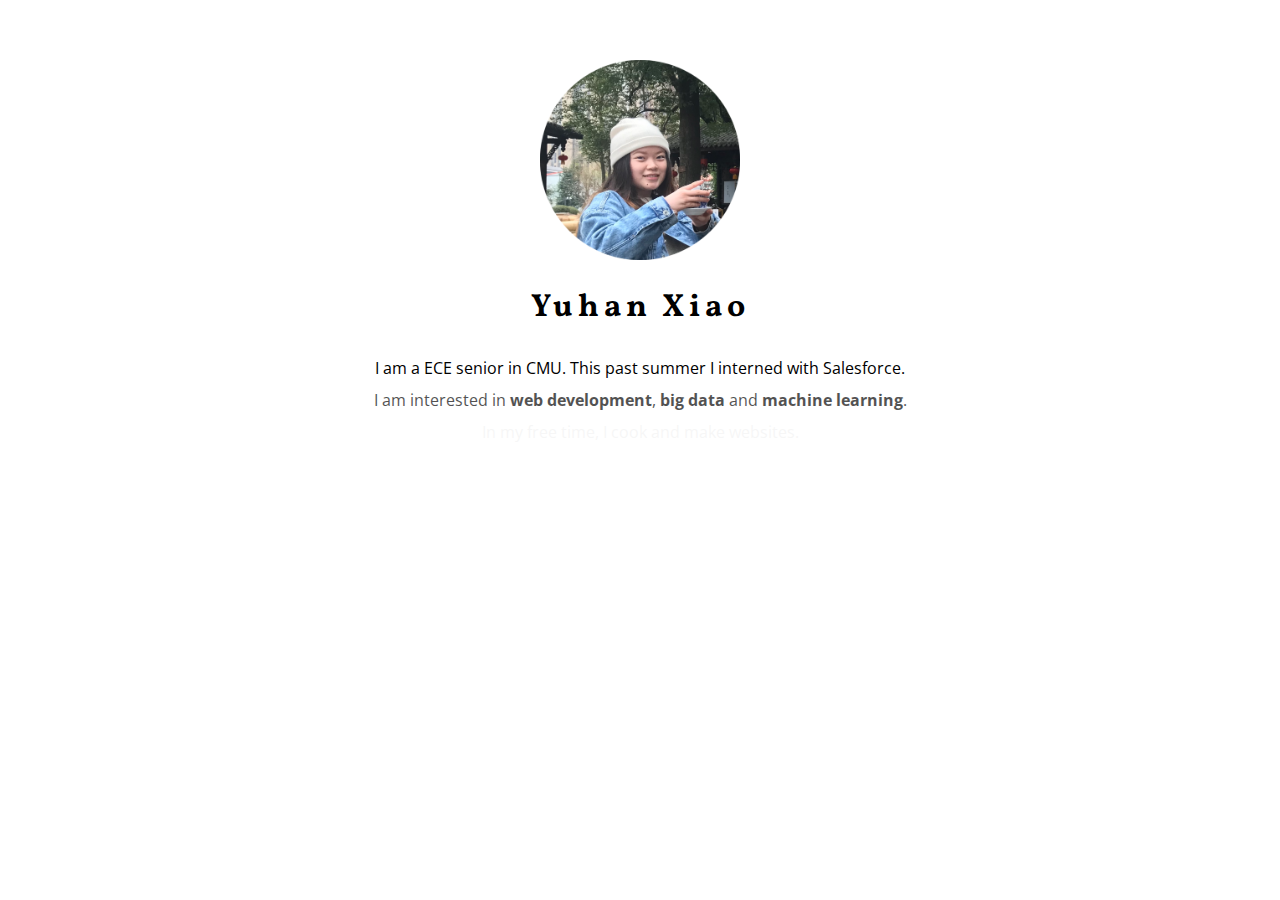
==== commit c60c64a7: "adjusted fade in animation for a smoother effect" ====
--- a/index.html
+++ b/index.html
@@ -43,35 +43,47 @@
   <!--
     Last updated: 07/12/20
    -->
-  <div id="headshot">
-    <img alt="Yuhan Xiao" src="img/headshot_circular.png" width="200px"></img>
-    <h1>Yuhan Xiao</h1>
+  <div id="profile">
+    <img id="headshot" alt="Yuhan Xiao" src="img/headshot_circular.png" width="200px"></img>
+    <h1 id="name">Yuhan Xiao</h1>
   </div>
 
   <div id="intro">
+    <p>
+      <span id="intro-1">I am a ECE senior in CMU. This past summer I interned with Salesforce.</span>
+      <br/>
+      <span id="intro-2">I am interested in <span class="tech-stack" id="web-development">web development</span>, <span class="tech-stack" id="big-data">big data</span> and <span class="tech-stack" id="machine-learning">machine learning</span>.</span>
+      <br/>
+      <span id="intro-3">In my free time, I cook and make websites.</span>
+    </p>
   </div>
 
-  <div id="projects">
-    <p><span class="project-title">SALESFORCE - SWE Internship</span>&nbsp;Java, SQL, Apache HBase, Apache Phoenix, Javascript, JQuery, AJAX</p>
-    <p><span class="project-title">VTL(Startup) - RAship</span>&nbsp;Vue.js, Vuex, Vuetify, Firebase, MongoDB, Node.js, Express.js</p>
-    <p><span class="project-title">SIEMENS - SWE Internship</span>&nbsp;Python, scikit-learn</p>
-    <p><span class="project-title">ML Model for Pet Adoption Prediction</span>&nbsp;Pytorch&nbsp;<a target="_blank" href="https://github.com/yuhanx0728/pet-adoption-ml-model">[github link]</a></p>
-    <p><span class="project-title">Web App for Food Ordering</span>&nbsp;Django, PostgreSQL, Materialize, AWS EC2&nbsp;<a target="_blank" href="https://github.com/yuhanx0728/food-ordering-web-app">[github link]</a></p>
+  <div class="grid-wrapper" id="projects">
+    <div class="project-title project-1">SALESFORCE, SWE Intern</div>
+    <div class="tech-stack project-1">Java, SQL, Apache HBase, Apache Phoenix, Javascript, JQuery, AJAX</div>
+    <div class="project-title project-2">VTL(Startup), RA</div>
+    <div class="tech-stack project-2">Vue.js, Vuex, Vuetify, Firebase, MongoDB, Node.js, Express.js</div>
+    <div class="project-title project-3">SIEMENS, SWE Intern</div>
+    <div class="tech-stack project-3">Python, scikit-learn</div>
+    <div class="project-title project-4">ML Model for Pet Adoption Prediction</div>
+    <div class="tech-stack project-4">Pytorch&nbsp;<a target="_blank" href="https://github.com/yuhanx0728/pet-adoption-ml-model">[github link]</a></div>
+    <div class="project-title project-5">Web App for Food Ordering</div>
+    <div class="tech-stack project-5">Django, PostgreSQL, Materialize, AWS EC2&nbsp;<a target="_blank" href="https://github.com/yuhanx0728/food-ordering-web-app">[github link]</a></div>
   </div>
 
   <footer>
-    <p>
+    <p id="links">
       <span><a target="_blank" href="assets/resume-yuhan-xiao-swe-new-grad-2021.pdf">Resume</a>
-      </span>&nbsp;&nbsp;&nbsp;
+      </span>&nbsp;&nbsp;&nbsp;&nbsp;&nbsp;
       <span><a target="_blank" href="https://github.com/yuhanx0728">Github</a>
-      </span>&nbsp;&nbsp;&nbsp;
+      </span>&nbsp;&nbsp;&nbsp;&nbsp;&nbsp;
       <span><a target="_blank" href="https://www.linkedin.com/in/yuhan-x/">Linkedin</a>
-      </span>&nbsp;&nbsp;&nbsp;
+      </span>&nbsp;&nbsp;&nbsp;&nbsp;&nbsp;
       <span><a target="_blank" href="mailto:yuhanxiao97@gmail.com">Email</a>
       </span>
     </p>
     <hr width="30%"/>
-    Yuhan Xiao © 2020
+    <p id="footnote">Yuhan Xiao © August 2020</p>
   </footer>
 
 </body>
--- a/css/index.css
+++ b/css/index.css
@@ -1,6 +1,11 @@
 body {
 	text-align: center;
 	font-family: 'Open Sans', sans-serif;
+}
+
+div.grid-wrapper {
+  display: grid;
+  grid-template-columns: 1fr 1fr;
 }
 
 div span.highlighted {
@@ -8,29 +13,41 @@
 	background-color: yellow;
 }
 
-div#headshot {
-	margin-top: 75px;
+div#profile {
+	margin-top: 60px;
 }
 
-div#headshot h1 {
+div#profile #name {
 	font-family: 'Vollkorn', serif;
 	letter-spacing: 0.15em;
 }
 
-div#intro{
-	margin-top: 50px
+div#intro {
+	margin-top: 20px
 }
 
-div#intro span{
+div#intro p {
+	line-height: 2;
+}
+
+div#intro span.tech-stack {
 	font-weight: bold;
 }
 
 div#projects {
-	margin-top: 50px;
+	margin-top: 40px;
 }
 
-div#projects span.project-title {
+div#projects .project-title {
 	font-weight: bold;
+	text-align: right;
+	margin-right: 75px;
+	margin-bottom: 8px;
+}
+
+div#projects .tech-stack {
+	text-align: left;
+	margin-bottom: 8px;
 }
 
 div#projects a {
@@ -38,7 +55,7 @@
 }
 
 footer {
-	margin-top: 50px;
+	margin-top: 52px;
 	position: relative;
 }
 
